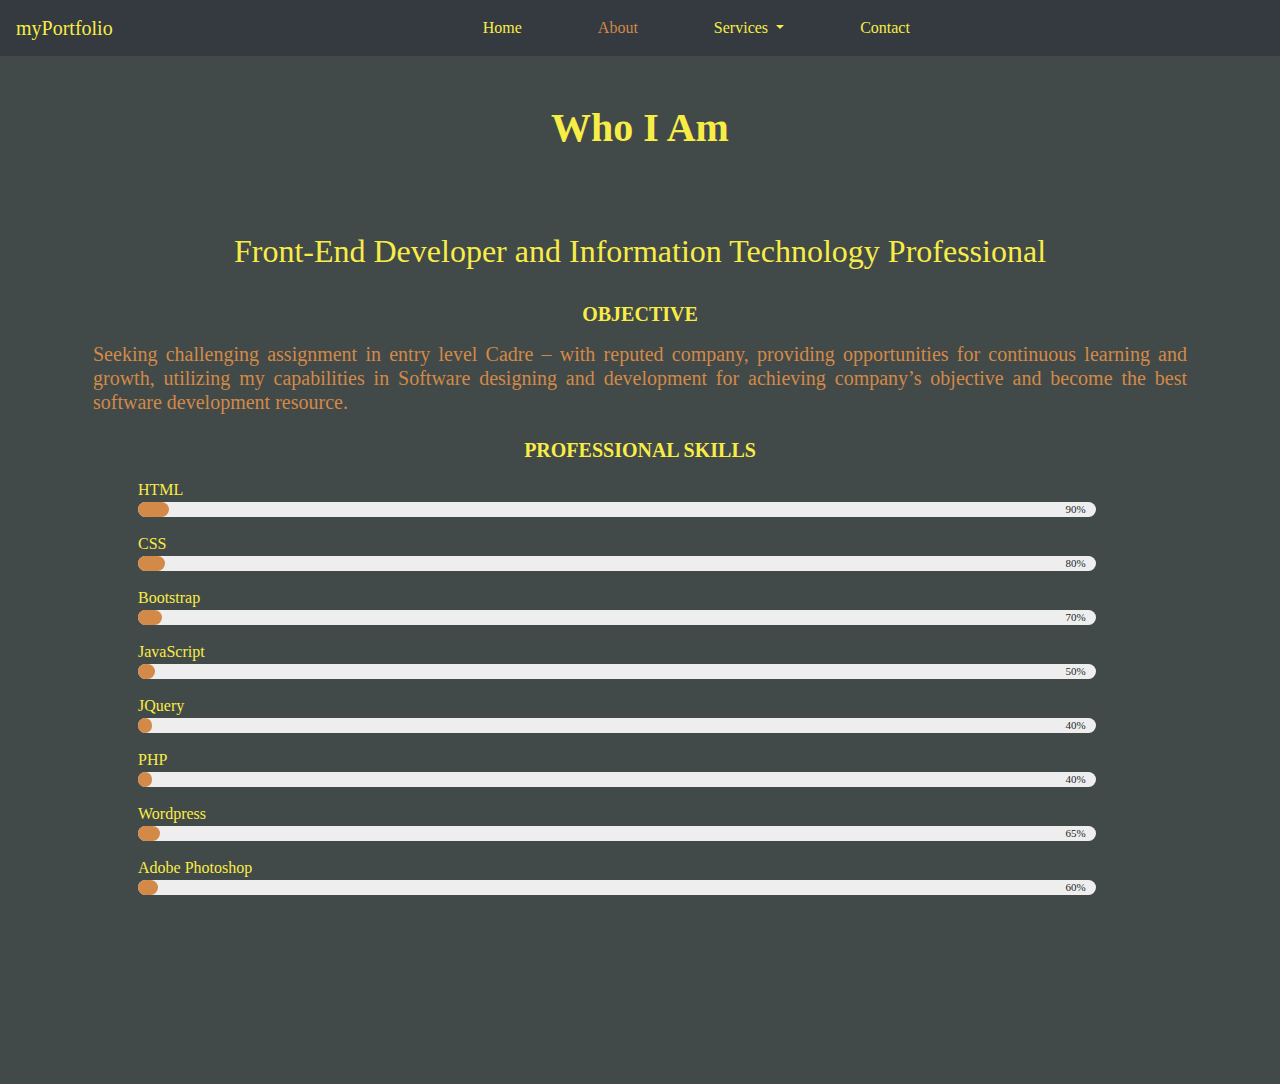
==== about.html @ 3aeacceb "Update about.html" ====
<!DOCTYPE html>
<html>


<!--HEAD SECTION-->


<head>
        <title>GitHub Portfolio</title>

        <meta charset="UTF-8">

        <script src="https://code.jquery.com/jquery-3.2.1.slim.min.js" integrity="sha384-KJ3o2DKtIkvYIK3UENzmM7KCkRr/rE9/Qpg6aAZGJwFDMVNA/GpGFF93hXpG5KkN" crossorigin="anonymous"></script>

        <script src="https://ajax.googleapis.com/ajax/libs/jquery/3.2.1/jquery.min.js"></script>

        <script src="https://cdnjs.cloudflare.com/ajax/libs/popper.js/1.12.9/umd/popper.min.js" integrity="sha384-ApNbgh9B+Y1QKtv3Rn7W3mgPxhU9K/ScQsAP7hUibX39j7fakFPskvXusvfa0b4Q" crossorigin="anonymous"></script>

        <link rel="stylesheet" href="https://maxcdn.bootstrapcdn.com/bootstrap/4.0.0/css/bootstrap.min.css" integrity="sha384-Gn5384xqQ1aoWXA+058RXPxPg6fy4IWvTNh0E263XmFcJlSAwiGgFAW/dAiS6JXm" crossorigin="anonymous">

        <script src="https://maxcdn.bootstrapcdn.com/bootstrap/4.0.0/js/bootstrap.min.js" integrity="sha384-JZR6Spejh4U02d8jOt6vLEHfe/JQGiRRSQQxSfFWpi1MquVdAyjUar5+76PVCmYl" crossorigin="anonymous"></script>

         <meta name="viewport" content="width=divice-width, initial-scale=1.0">
    <!-- Bootstrap -->
    <link href="bootstrap.css" rel="stylesheet" media="screen">

    <link rel="stylesheet" href="https://cdnjs.cloudflare.com/ajax/libs/font-awesome/4.7.0/css/font-awesome.min.css">

        <link rel="stylesheet" type="text/css" href="style.css">
        
        <script src="https://ajax.googleapis.com/ajax/libs/jquery/3.2.1/jquery.min.js"></script>
  <script src="script.js"></script>

      
</head>


<!--B0DY SECTION-->


<body>

<nav class="navbar navbar-expand-lg navbar-dark bg-dark text-center">
  <a class="navbar-brand" href="#">myPortfolio</a>
  <button class="navbar-toggler" type="button" data-toggle="collapse" data-target="#navbarSupportedContent" aria-controls="navbarSupportedContent" aria-expanded="false" aria-label="Toggle navigation">
    <span class="navbar-toggler-icon"></span>
  </button>

  <div class="collapse navbar-collapse" id="navbarSupportedContent">
    <ul class="navbar-nav mr-auto ml-auto mx-auto">
      <li class="nav-item">
        <a class="nav-link" href="index.html">Home</a>
      </li>
      <li class="nav-item active">
        <a class="nav-link" href="about.html">About<span class="sr-only">(current)</span></a>
      </li>
      <li class="nav-item dropdown">
        <a class="nav-link dropdown-toggle" href="services.html" id="navbarDropdown" role="button" data-toggle="dropdown" aria-haspopup="true" aria-expanded="false">
          Services
        </a>
        <div class="dropdown-menu" aria-labelledby="navbarDropdown">
          <a class="dropdown-item" href="#">Web Design</a>
          <a class="dropdown-item" href="#">Technical Documentation</a>
          <div class="dropdown-divider"></div>
          <a class="dropdown-item" href="#">Graphic Design</a>
        </div>
      </li>
      <li class="nav-item">
        <a class="nav-link" href="contact.html">Contact</a>
      </li>
    </ul>
    
  </div>
</nav>
<section class="about-company">
  
      

      

      <div class="col-12 text-center">
        <h1 class="section-heading p-5">Who I Am</h1>
        
      </div>

      <div class="container">
    <div class="row mx-auto">

      <div class="col-12 p-2">
        <h2 class="abt-heading text-center p-3">Front-End Developer and Information Technology Professional </h2>
        
        <h5 class="abt-heading text-center p-2"><strong>OBJECTIVE</strong><h5> <p class="para text-justify">Seeking challenging assignment in entry level Cadre – with reputed company, providing opportunities for continuous learning and growth, utilizing my capabilities in Software designing and development for achieving company’s objective and become the best software development resource.
 </p>
         
          <h5 class="abt-heading text-center p-2"><strong>PROFESSIONAL SKILLS</strong></h5>

        


<div class="container align-items-center">
<div class="skillbar-title"><span>HTML</span></div>
<div class="skillbar clearfix " data-percent="90%">
  
  <div class="skillbar-bar" style="background: #D38947;"></div>
  <div class="skill-bar-percent">90%</div>
</div> <!-- End Skill Bar -->


<div class="skillbar-title"><span>CSS</span></div>
<div class="skillbar clearfix " data-percent="80%">
  
  <div class="skillbar-bar" style="background: #D38947;"></div>
  <div class="skill-bar-percent">80%</div>
</div> <!-- End Skill Bar -->


<div class="skillbar-title"><span>Bootstrap</span></div>
<div class="skillbar clearfix " data-percent="70%">
  <div class="skillbar-bar" style="background:#D38947;"></div>
  <div class="skill-bar-percent">70%</div>
</div> <!-- End Skill Bar -->


<div class="skillbar-title"><span>JavaScript</span></div>
<div class="skillbar clearfix " data-percent="50%">
  <div class="skillbar-bar" style="background:#D38947;"></div>
  <div class="skill-bar-percent">50%</div>
</div> <!-- End Skill Bar -->


<div class="skillbar-title"><span>JQuery</span></div>
<div class="skillbar clearfix " data-percent="40%">
  <div class="skillbar-bar" style="background:#D38947;"></div>
  <div class="skill-bar-percent">40%</div>
</div> <!-- End Skill Bar -->


<div class="skillbar-title"><span>PHP</span></div>
<div class="skillbar clearfix " data-percent="40%"> 
  <div class="skillbar-bar" style="background: #D38947;"></div>
  <div class="skill-bar-percent">40%</div>
</div> <!-- End Skill Bar -->


<div class="skillbar-title"><span>Wordpress</span></div>
<div class="skillbar clearfix " data-percent="65%">
  <div class="skillbar-bar" style="background: #D38947;"></div>
  <div class="skill-bar-percent">65%</div>
</div> <!-- End Skill Bar -->





<div class="skillbar-title"><span>Adobe Photoshop</span></div>
<div class="skillbar clearfix " data-percent="60%"> 
  <div class="skillbar-bar" style="background: #D38947;"></div>
  <div class="skill-bar-percent">60%</div>
</div> <!-- End Skill Bar -->


<div class="skillbar-title"><span>Adobe Illustrator</span></div>
<div class="skillbar clearfix " data-percent="60%">
  <div class="skillbar-bar" style="background: #D38947;"></div>
  <div class="skill-bar-percent">60%</div>
</div> <!-- End Skill Bar -->
</div>
        
      </div>
      
    </div>
  </div>
</section>



<!--INCLUDE FOOTER SECTION-->
<!-- Footer -->
<footer class="page-footer text-center-2 font-small wow fadeIn">

  <!-- Footer Elements -->
  <div class="container p-3">

    <!-- Social buttons -->
    <ul class="list-unstyled list-inline text-center">
      <li class="list-inline-item">
        <a class="btn-floating btn-fb">
          <i class="fa fa-facebook-f mr-3"> </i>
        </a>
      </li>
      <li class="list-inline-item">
        <a class="btn-floating btn-tw">
          <i class="fa fa-twitter mr-3"> </i>
        </a>
      </li>
      <li class="list-inline-item">
        <a class="btn-floating btn-gplus">
          <i class="fa fa-google-plus mr-3"> </i>
        </a>
      </li>
      <li class="list-inline-item">
        <a class="btn-floating btn-li">
          <i class="fa fa-linkedin mr-3"> </i>
        </a>
      </li>
      <li class="list-inline-item">
        <a class="btn-floating btn-dribbble">
          <i class="fa fa-dribbble mr-3"> </i>
        </a>
      </li>
    </ul>
    <!-- Social buttons -->

  </div>
  <!-- Footer Elements -->

  

</footer>
<!-- Footer -->

<!-- Copyright -->
  <div class="footer-copyright text-center py-2 text-white">© 2019 Copyright:
    <a class="footer-note" href="https://mdbootstrap.com/education/bootstrap/"> myportfolio.com</a>
  </div>
  <!-- Copyright -->


</body>
</html>
---- style.css ----
html,body
{
    width: 100%;
    height: 100%;
    margin: 0px;
    padding: 0px;
    overflow-x: hidden;
    font-family: baskerville;
  	font-size: 16px; 
  	background-color: #424949;

}

.navbar-dark .navbar-brand{
	color:#F8ED46;
}

.navbar-dark .nav-item .nav-link{
	margin-left:30px;
	margin-right: 30px;
	color:#F8ED46;
}

.navbar-dark .nav-item .nav-link:hover{
	color:#D38947;
}


.navbar-dark .navbar-nav .active>.nav-link{
	color:#D38947;
}


.dropdown-item{
	color:#F8ED46;
}

.dropdown-item:hover{
	color:#D38947;
}

.sec-ser {
	
	font-size:120px;
	color:#F8ED46;
	padding-top:30px;
}

.detail{
	padding-top:20px;
	padding-bottom:30px;
}

.masthead {
 	height: 100vh;
	min-height: 500px;
 	background-image:url('https://unsplash.it/g/1200/600/?image=6');
  	background-size: cover;
  	background-position: center;
  	background-repeat: no-repeat;
}

.font {
	color:#F8ED46;
  	transition: color 0.3s linear;
   
  
}

.font:hover {
  	color: #D38947;
}

.abt-heading{
	color:#F8ED46;
}

.bullets{
	color:#D38947;
}
.para{
	color:#D38947;
}



.section-heading{
  	color: #F8ED46;
  	font-weight: bold;

}

.form-label{
	color:#F8ED46;
}

.btn-sub{
	color:#F8ED46;
	background-color: #424940;
	border-color:#fff;
	border-radius: 5px;
	padding:5px;
}

hr{
	background-color:#F8ED46;
}
.hr-quality{
	background-color: #D38947;
}
.quality{
	color:#D38947;
}

.section-detail{
  	font-size:25px;
}

.about-txt{
	color:#F8ED46;
	margin:50px;
	
}

.site-links{
	text-decoration: none;
	color:#F8ED46;
}

.site-links:hover{
	color:#D38947;
	text-decoration: none;
}

.page-footer{
	background-color: #212529;
}
.fa{
	color:#F8ED46;
}
.footer-copyright{
	background-color: #212121;
}
.footer-note{
	color:#F8ED46;
}

.skillbar {
	position:relative;
	display:block;
	margin-bottom:15px;
	margin-left:30px;
	width:90%;
	background:#eee;
	height:15px;
	border-radius:17px;
	-moz-border-radius:17px;
	-webkit-border-radius:17px;
	-webkit-transition:0.4s linear;
	-moz-transition:0.4s linear;
	-ms-transition:0.4s linear;
	-o-transition:0.4s linear;
	transition:0.4s linear;

}

.skillbar-title{
	color:#F8ED46;
	margin-left:30px;
}
.skillbar-bar {
	height:15px;
	width:0px;
	background:#6adcfa;
	border-radius:17px;
	-moz-border-radius:17px;
	-webkit-border-radius:17px;
}

.skill-bar-percent {
	position:absolute;
	right:10px;
	top:0;
	font-size:11px;
	height:15px;
	line-height:15px;
	color:#212529;
	
}


@media screen and (max-width: 768px) {

	.section-detail{
		font-size: 18px;
		text-align: justify;
		margin:5px;
	}

	.detail{
		font-size: 18px;
	}

	.skillbar {
	margin-left:15px;
	}
	.skillbar-title{
	margin-left:15px;
	}
	.footer-copyright{
	font-size: 12px;
	}

	.footer-note{
	font-size: 12px;
	}

	.abt-heading{
		text-align:center;
		padding-top:4px;
	}
	.about-txt{
	
	margin:30px;
	
	}

	.para{
		text-align: justify;
		margin:20px;
	}

	.bullets{
		text-align:justify;
		margin-right:20px;
	}
}
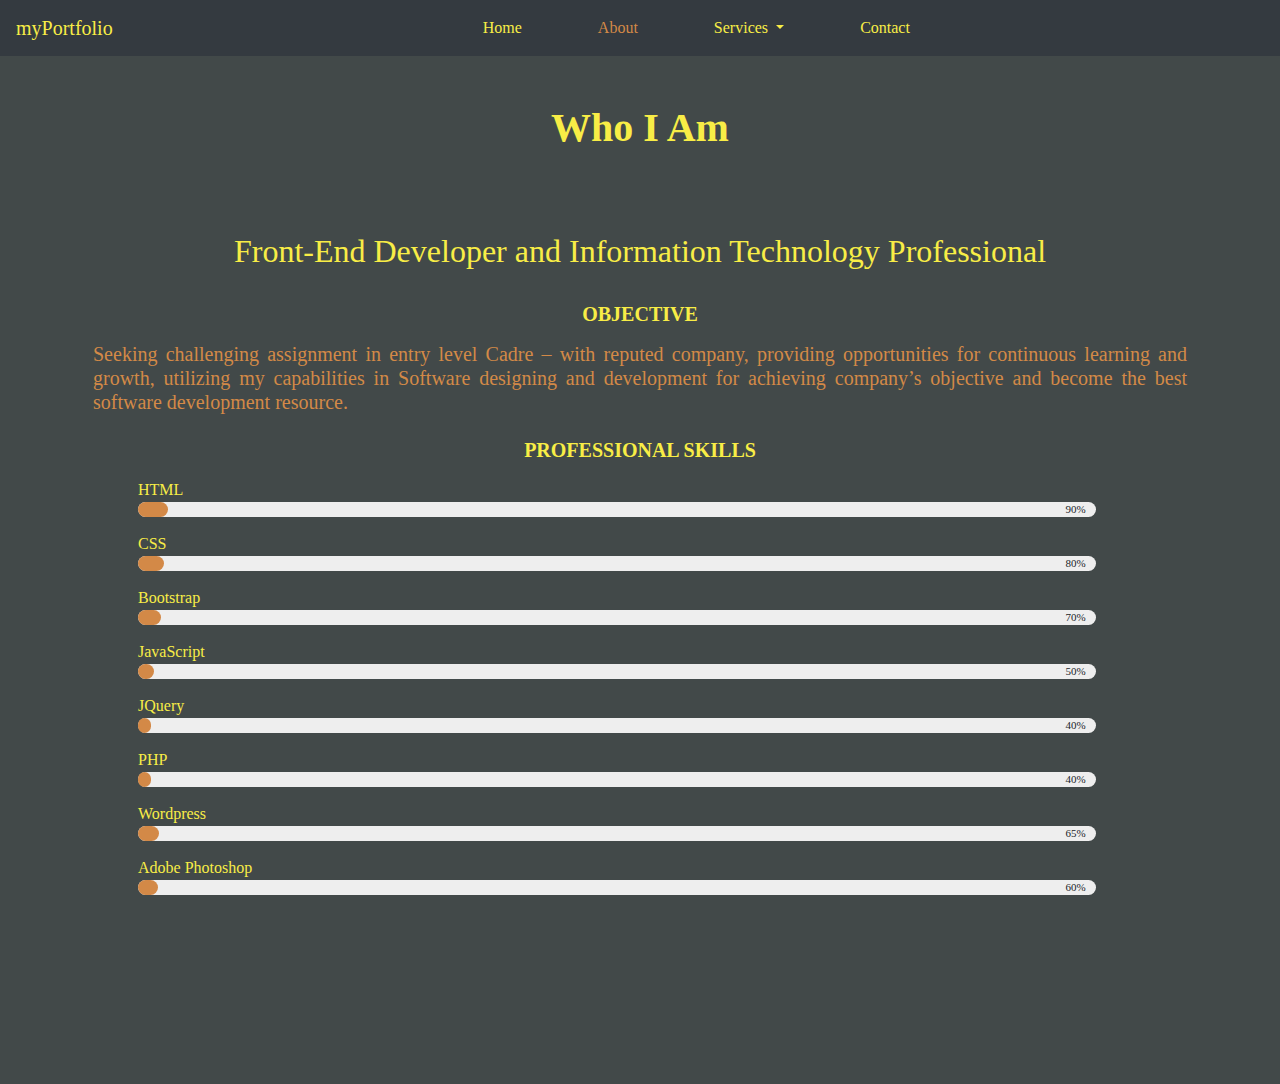
==== commit 6999515c: "Update about.html" ====
--- a/about.html
+++ b/about.html
@@ -78,7 +78,7 @@
 
       
 
-      <div class="col-12 text-center">
+      <div class="col-12 text-center head-image">
         <h1 class="section-heading p-5">Who I Am</h1>
         
       </div>
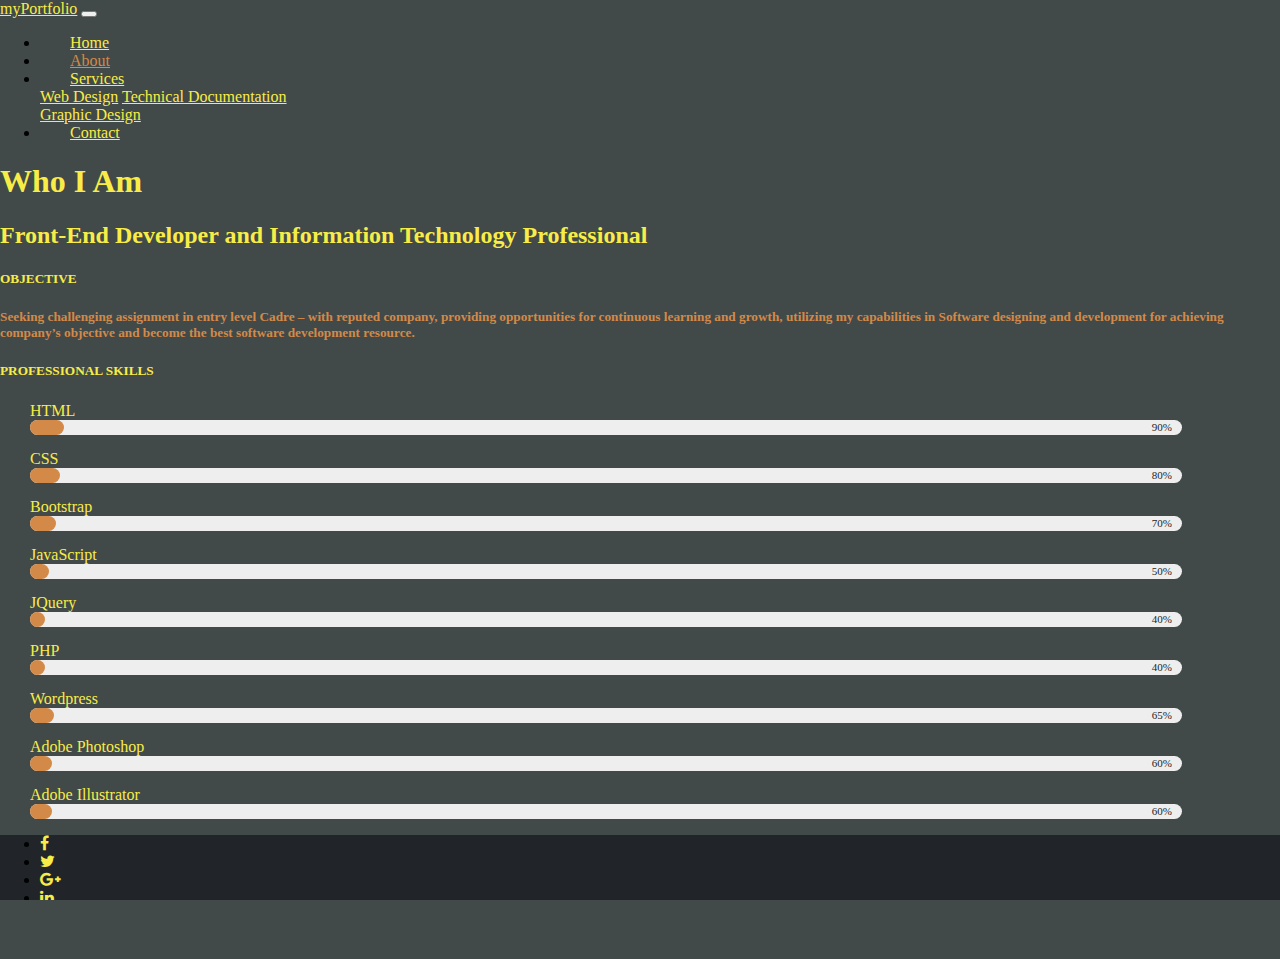
==== commit 6bb6e6af: "added preloader animation" ====
--- a/about.html
+++ b/about.html
@@ -10,26 +10,16 @@
 
         <meta charset="UTF-8">
 
-        <script src="https://code.jquery.com/jquery-3.2.1.slim.min.js" integrity="sha384-KJ3o2DKtIkvYIK3UENzmM7KCkRr/rE9/Qpg6aAZGJwFDMVNA/GpGFF93hXpG5KkN" crossorigin="anonymous"></script>
-
-        <script src="https://ajax.googleapis.com/ajax/libs/jquery/3.2.1/jquery.min.js"></script>
-
-        <script src="https://cdnjs.cloudflare.com/ajax/libs/popper.js/1.12.9/umd/popper.min.js" integrity="sha384-ApNbgh9B+Y1QKtv3Rn7W3mgPxhU9K/ScQsAP7hUibX39j7fakFPskvXusvfa0b4Q" crossorigin="anonymous"></script>
-
-        <link rel="stylesheet" href="https://maxcdn.bootstrapcdn.com/bootstrap/4.0.0/css/bootstrap.min.css" integrity="sha384-Gn5384xqQ1aoWXA+058RXPxPg6fy4IWvTNh0E263XmFcJlSAwiGgFAW/dAiS6JXm" crossorigin="anonymous">
-
-        <script src="https://maxcdn.bootstrapcdn.com/bootstrap/4.0.0/js/bootstrap.min.js" integrity="sha384-JZR6Spejh4U02d8jOt6vLEHfe/JQGiRRSQQxSfFWpi1MquVdAyjUar5+76PVCmYl" crossorigin="anonymous"></script>
-
-         <meta name="viewport" content="width=divice-width, initial-scale=1.0">
-    <!-- Bootstrap -->
-    <link href="bootstrap.css" rel="stylesheet" media="screen">
-
-    <link rel="stylesheet" href="https://cdnjs.cloudflare.com/ajax/libs/font-awesome/4.7.0/css/font-awesome.min.css">
+       <meta charset="utf-8">
+
+        <meta name="viewport" content="width=device-width, initial-scale=1">
+
+        <link rel="stylesheet" href="https://stackpath.bootstrapcdn.com/bootstrap/4.1.3/css/bootstrap.min.css" integrity="sha384-MCw98/SFnGE8fJT3GXwEOngsV7Zt27NXFoaoApmYm81iuXoPkFOJwJ8ERdknLPMO" crossorigin="anonymous">
+
+   
+        <link rel="stylesheet" href="https://cdnjs.cloudflare.com/ajax/libs/font-awesome/4.7.0/css/font-awesome.min.css">
 
         <link rel="stylesheet" type="text/css" href="style.css">
-        
-        <script src="https://ajax.googleapis.com/ajax/libs/jquery/3.2.1/jquery.min.js"></script>
-  <script src="script.js"></script>
 
       
 </head>
@@ -39,6 +29,10 @@
 
 
 <body>
+        
+  <div id="preloader">
+    <div id="loader"></div>
+  </div>
 
 <nav class="navbar navbar-expand-lg navbar-dark bg-dark text-center">
   <a class="navbar-brand" href="#">myPortfolio</a>
@@ -224,6 +218,30 @@
     <a class="footer-note" href="https://mdbootstrap.com/education/bootstrap/"> myportfolio.com</a>
   </div>
   <!-- Copyright -->
+              
+ <!--JQUERY-->
+
+<script src="https://code.jquery.com/jquery-3.3.1.slim.min.js" integrity="sha384-q8i/X+965DzO0rT7abK41JStQIAqVgRVzpbzo5smXKp4YfRvH+8abtTE1Pi6jizo" crossorigin="anonymous"></script>
+
+
+<!--BOOTSTRAP JAVASCRIPT-->
+<script src="https://stackpath.bootstrapcdn.com/bootstrap/4.1.3/js/bootstrap.min.js" integrity="sha384-ChfqqxuZUCnJSK3+MXmPNIyE6ZbWh2IMqE241rYiqJxyMiZ6OW/JmZQ5stwEULTy" crossorigin="anonymous"></script>
+
+
+
+<!--<script src="https://code.jquery.com/jquery-3.2.1.slim.min.js" integrity="sha384-KJ3o2DKtIkvYIK3UENzmM7KCkRr/rE9/Qpg6aAZGJwFDMVNA/GpGFF93hXpG5KkN" crossorigin="anonymous"></script>-->
+
+<!--<script src="https://ajax.googleapis.com/ajax/libs/jquery/3.2.1/jquery.min.js"></script>-->
+
+<!--<script src="https://cdnjs.cloudflare.com/ajax/libs/popper.js/1.12.9/umd/popper.min.js" integrity="sha384-ApNbgh9B+Y1QKtv3Rn7W3mgPxhU9K/ScQsAP7hUibX39j7fakFPskvXusvfa0b4Q" crossorigin="anonymous"></script>-->
+
+<!--<script src="https://maxcdn.bootstrapcdn.com/bootstrap/4.0.0/js/bootstrap.min.js" integrity="sha384-JZR6Spejh4U02d8jOt6vLEHfe/JQGiRRSQQxSfFWpi1MquVdAyjUar5+76PVCmYl" crossorigin="anonymous"></script>-->
+
+<script src="http://code.jquery.com/jquery-1.11.2.min.js" type="text/javascript"></script>
+
+<script src="script.js"></script>
+
+
 
 
 </body>
--- a/style.css
+++ b/style.css
@@ -9,6 +9,80 @@
   	font-size: 16px; 
   	background-color: #424949;
 
+}
+
+#preloader {
+    position: fixed;
+    top: 0;
+    left: 0;
+    width: 100%;
+    height: 100%;
+    background: #212121;
+    z-index: 9999;
+}
+#loader {
+    display: block;
+    position: relative;
+    left: 50%;
+    top: 50%;
+    width: 150px;
+    height: 150px;
+    margin: -75px 0 0 -75px;
+    border-radius: 50%;
+    border: 3px solid transparent;
+    border-top-color: #424949;
+    -webkit-animation: spin 2s linear infinite;
+    animation: spin 2s linear infinite;
+}
+#loader:before {
+    content: "";
+    position: absolute;
+    top: 5px;
+    left: 5px;
+    right: 5px;
+    bottom: 5px;
+    border-radius: 50%;
+    border: 3px solid transparent;
+    border-top-color: #F8ED46;
+    -webkit-animation: spin 3s linear infinite;
+    animation: spin 3s linear infinite;
+}
+#loader:after {
+    content: "";
+    position: absolute;
+    top: 15px;
+    left: 15px;
+    right: 15px;
+    bottom: 15px;
+    border-radius: 50%;
+    border: 3px solid transparent;
+    border-top-color: #D38947;
+    -webkit-animation: spin 1.5s linear infinite;
+    animation: spin 1.5s linear infinite;
+}
+@-webkit-keyframes spin {
+    0%   {
+        -webkit-transform: rotate(0deg);
+        -ms-transform: rotate(0deg);
+        transform: rotate(0deg);
+    }
+    100% {
+        -webkit-transform: rotate(360deg);
+        -ms-transform: rotate(360deg);
+        transform: rotate(360deg);
+    }
+}
+@keyframes spin {
+    0%   {
+        -webkit-transform: rotate(0deg);
+        -ms-transform: rotate(0deg);
+        transform: rotate(0deg);
+    }
+    100% {
+        -webkit-transform: rotate(360deg);
+        -ms-transform: rotate(360deg);
+        transform: rotate(360deg);
+    }
 }
 
 .navbar-dark .navbar-brand{
@@ -188,6 +262,10 @@
 	
 }
 
+.side{
+	background:#212121;
+}
+
 
 @media screen and (max-width: 768px) {
 
@@ -207,6 +285,10 @@
 	.skillbar-title{
 	margin-left:15px;
 	}
+	
+	.side{
+	background:none;
+	}
 	.footer-copyright{
 	font-size: 12px;
 	}
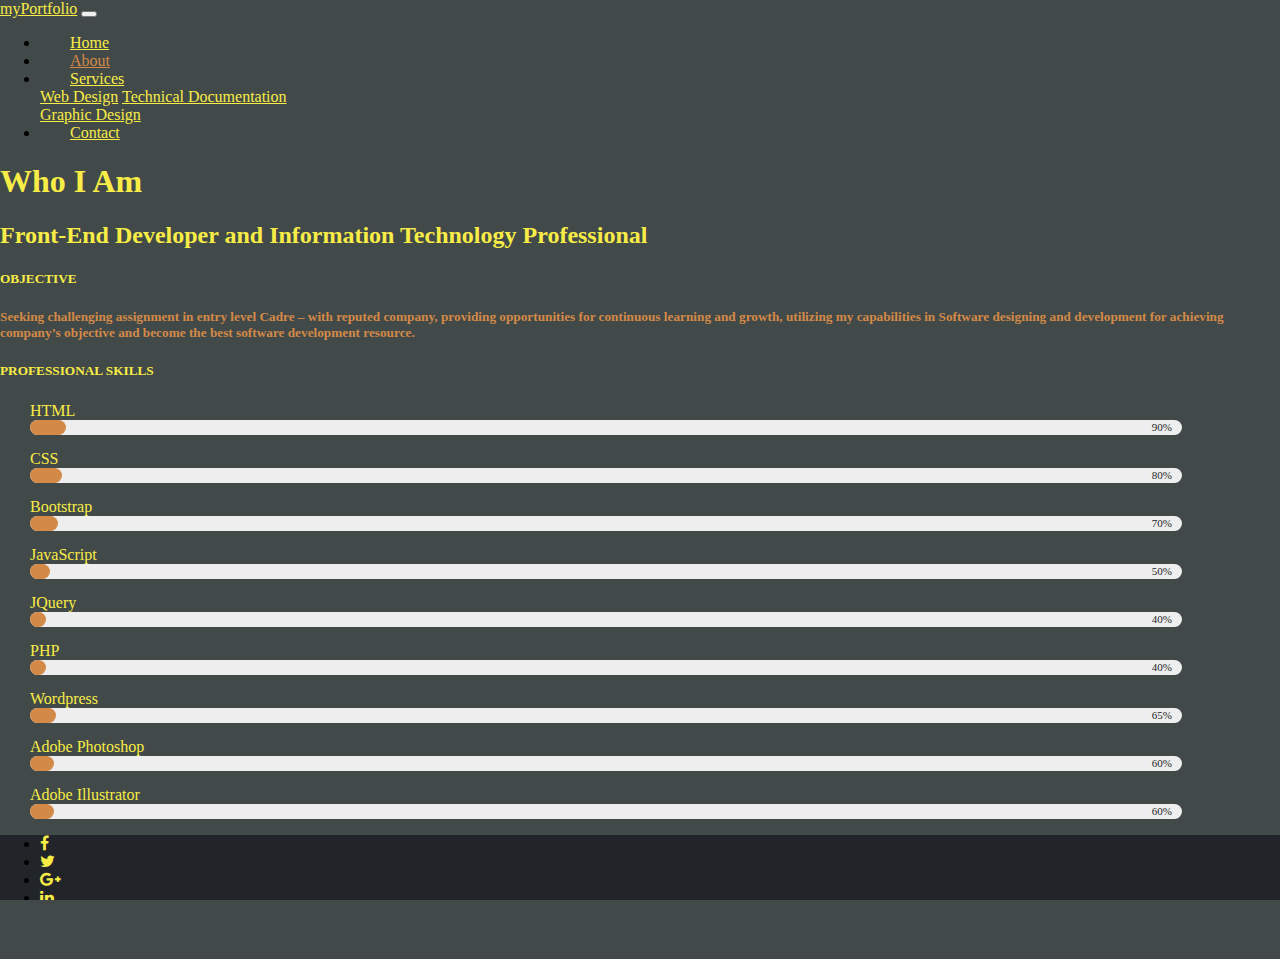
==== commit 4b27be84: "Update about.html" ====
--- a/about.html
+++ b/about.html
@@ -237,7 +237,7 @@
 
 <!--<script src="https://maxcdn.bootstrapcdn.com/bootstrap/4.0.0/js/bootstrap.min.js" integrity="sha384-JZR6Spejh4U02d8jOt6vLEHfe/JQGiRRSQQxSfFWpi1MquVdAyjUar5+76PVCmYl" crossorigin="anonymous"></script>-->
 
-<script src="http://code.jquery.com/jquery-1.11.2.min.js" type="text/javascript"></script>
+<script src="https://code.jquery.com/jquery-1.11.2.min.js" type="text/javascript"></script>
 
 <script src="script.js"></script>
 
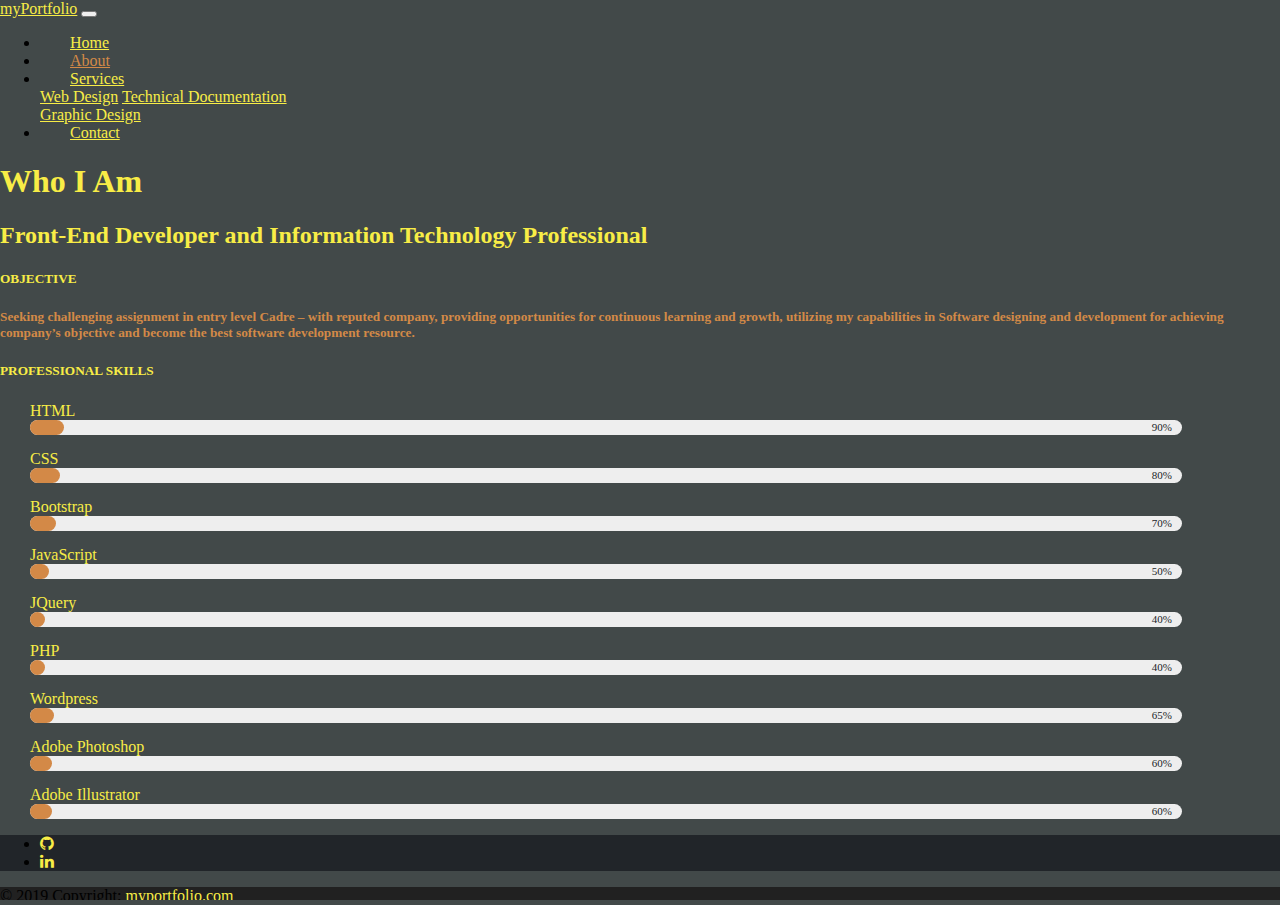
==== commit e7b5174e: "changed footer" ====
--- a/about.html
+++ b/about.html
@@ -178,30 +178,30 @@
     <!-- Social buttons -->
     <ul class="list-unstyled list-inline text-center">
       <li class="list-inline-item">
-        <a class="btn-floating btn-fb">
-          <i class="fa fa-facebook-f mr-3"> </i>
-        </a>
-      </li>
-      <li class="list-inline-item">
+        <a class="btn-floating btn-fb" href="https://github.com/itlancer999">
+          <i class="fa fa-github mr-3"> </i>
+        </a>
+      </li>
+      <!--<li class="list-inline-item">
         <a class="btn-floating btn-tw">
           <i class="fa fa-twitter mr-3"> </i>
         </a>
-      </li>
-      <li class="list-inline-item">
+      </li>-->
+      <!--<li class="list-inline-item">
         <a class="btn-floating btn-gplus">
           <i class="fa fa-google-plus mr-3"> </i>
         </a>
-      </li>
+      </li>-->
       <li class="list-inline-item">
-        <a class="btn-floating btn-li">
+        <a class="btn-floating btn-li" href="www.linkedin.com/in/maryam-munir-6a3b51a2">
           <i class="fa fa-linkedin mr-3"> </i>
         </a>
       </li>
-      <li class="list-inline-item">
+      <!--<li class="list-inline-item">
         <a class="btn-floating btn-dribbble">
-          <i class="fa fa-dribbble mr-3"> </i>
-        </a>
-      </li>
+          <i class="fa fa-dribbble"> </i>
+        </a>
+      </li>-->
     </ul>
     <!-- Social buttons -->
 
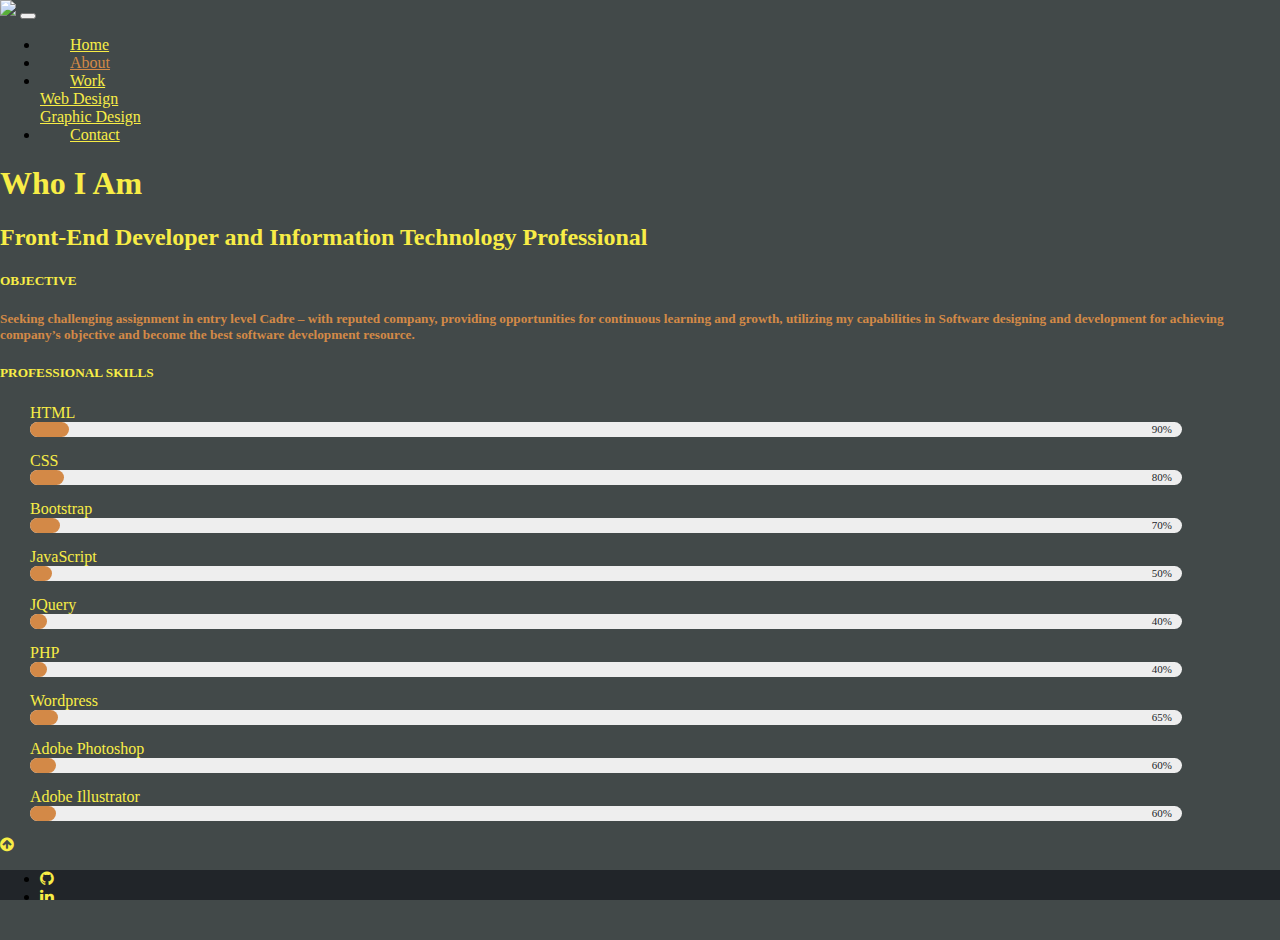
==== commit b1b41131: "changed navbar and added scoll up" ====
--- a/about.html
+++ b/about.html
@@ -35,7 +35,7 @@
   </div>
 
 <nav class="navbar navbar-expand-lg navbar-dark bg-dark text-center">
-  <a class="navbar-brand" href="#">myPortfolio</a>
+  <a class="navbar-brand" href="index.html"><img height="35" src="portfolio-logo.png"></a>
   <button class="navbar-toggler" type="button" data-toggle="collapse" data-target="#navbarSupportedContent" aria-controls="navbarSupportedContent" aria-expanded="false" aria-label="Toggle navigation">
     <span class="navbar-toggler-icon"></span>
   </button>
@@ -49,14 +49,14 @@
         <a class="nav-link" href="about.html">About<span class="sr-only">(current)</span></a>
       </li>
       <li class="nav-item dropdown">
-        <a class="nav-link dropdown-toggle" href="services.html" id="navbarDropdown" role="button" data-toggle="dropdown" aria-haspopup="true" aria-expanded="false">
-          Services
-        </a>
-        <div class="dropdown-menu" aria-labelledby="navbarDropdown">
-          <a class="dropdown-item" href="#">Web Design</a>
-          <a class="dropdown-item" href="#">Technical Documentation</a>
+        <a class="nav-link dropdown-toggle" href="work.html" id="navbarDropdown" role="button" data-toggle="dropdown" aria-haspopup="true" aria-expanded="false">
+          Work
+        </a>
+          <div class="dropdown-menu" aria-labelledby="navbarDropdown">
+          <a class="dropdown-item" href="work.html#web">Web Design</a>
+         
           <div class="dropdown-divider"></div>
-          <a class="dropdown-item" href="#">Graphic Design</a>
+          <a class="dropdown-item" href=work.html#graphics">Graphic Design</a>
         </div>
       </li>
       <li class="nav-item">
@@ -166,7 +166,11 @@
   </div>
 </section>
 
-
+ <div class="scrollup">
+  <div id="scrollup-load" class="align-items-center text-right">
+    <a href="#" id="return-to-top" class="up"><i class="fa fa-arrow-circle-up fa-6x"></i></a>
+  </div>
+</div>
 
 <!--INCLUDE FOOTER SECTION-->
 <!-- Footer -->
--- a/style.css
+++ b/style.css
@@ -5,8 +5,8 @@
     margin: 0px;
     padding: 0px;
     overflow-x: hidden;
-    font-family: baskerville;
-  	font-size: 16px; 
+    font-family: Roboto;
+  	
   	background-color: #424949;
 
 }
@@ -199,6 +199,13 @@
 .site-links{
 	text-decoration: none;
 	color:#F8ED46;
+}
+
+.thumbs{
+	 
+
+	border:1px solid #212529;
+	box-shadow: 0 3px 2px #212529;
 }
 
 .site-links:hover{
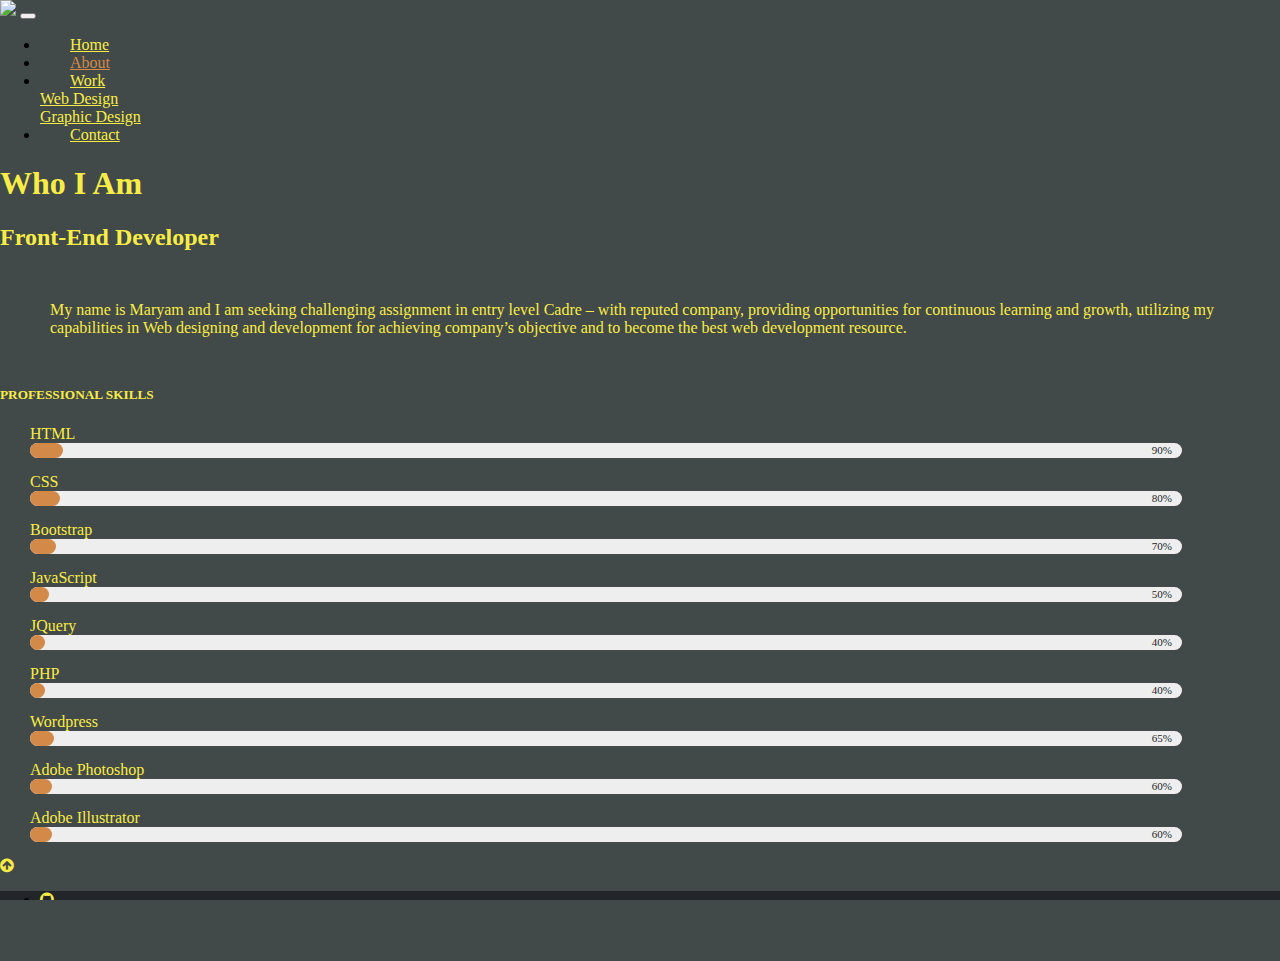
==== commit 1d6d05c0: "changed heading" ====
--- a/about.html
+++ b/about.html
@@ -80,12 +80,11 @@
       <div class="container">
     <div class="row mx-auto">
 
-      <div class="col-12 p-2">
-        <h2 class="abt-heading text-center p-3">Front-End Developer and Information Technology Professional </h2>
-        
-        <h5 class="abt-heading text-center p-2"><strong>OBJECTIVE</strong><h5> <p class="para text-justify">Seeking challenging assignment in entry level Cadre – with reputed company, providing opportunities for continuous learning and growth, utilizing my capabilities in Software designing and development for achieving company’s objective and become the best software development resource.
- </p>
-         
+     <div class="col-12 p-2">
+        <h2 class="abt-heading text-center p-3">Front-End Developer</h2>
+        
+        <p class="about-txt">My name is Maryam and I am seeking challenging assignment in entry level Cadre – with reputed company, providing opportunities for continuous learning and growth, utilizing my capabilities in Web designing and development for achieving company’s objective and to become the best web development resource.
+ </p>  
           <h5 class="abt-heading text-center p-2"><strong>PROFESSIONAL SKILLS</strong></h5>
 
         
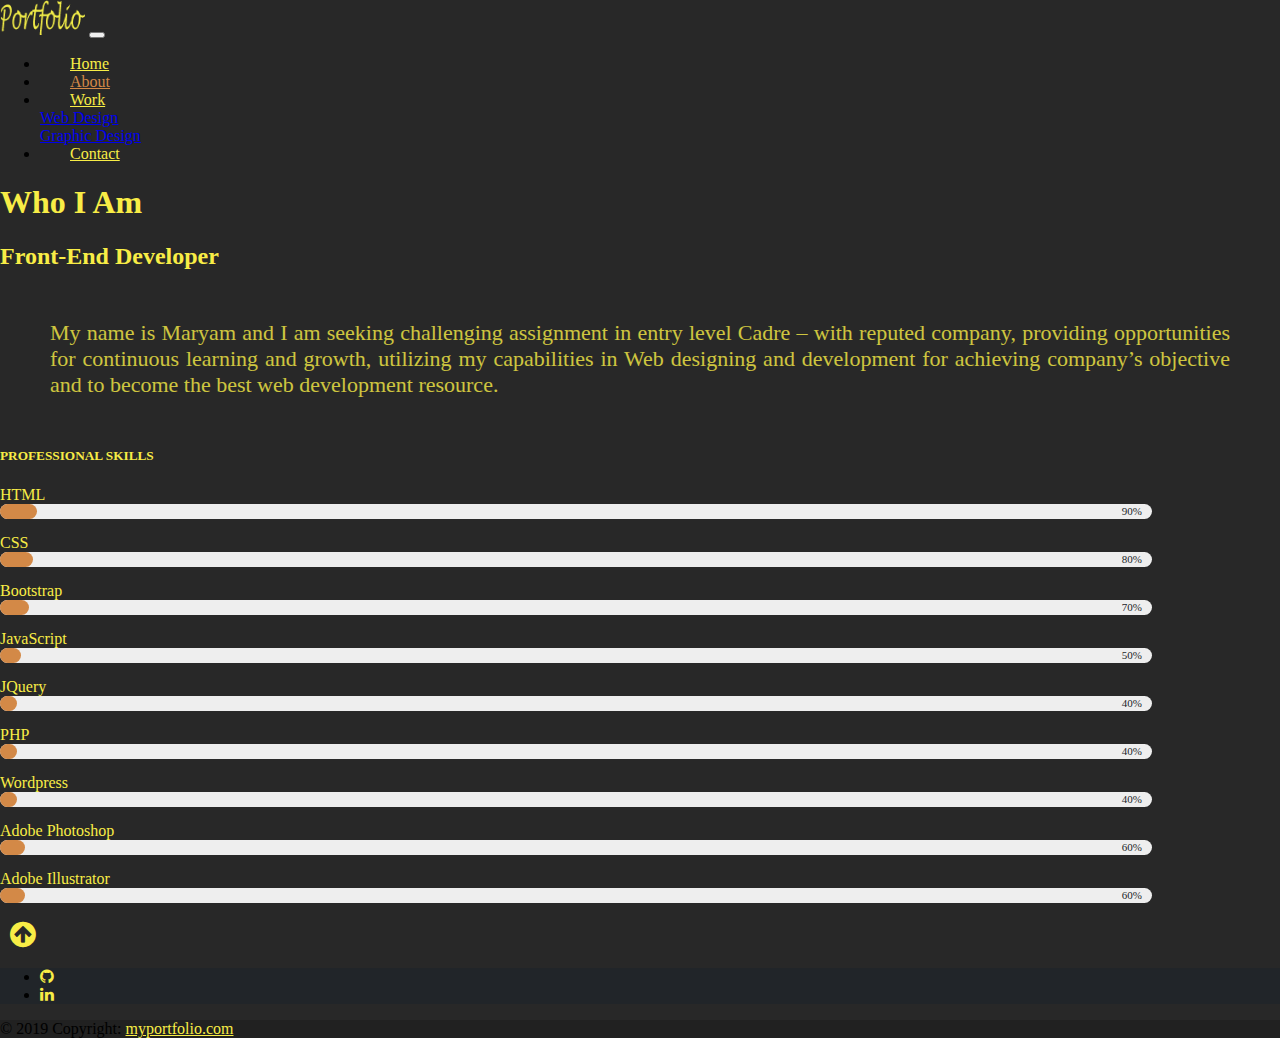
==== commit 5c8f9d95: "Update about.html" ====
--- a/about.html
+++ b/about.html
@@ -84,13 +84,17 @@
         <h2 class="abt-heading text-center p-3">Front-End Developer</h2>
         
         <p class="about-txt">My name is Maryam and I am seeking challenging assignment in entry level Cadre – with reputed company, providing opportunities for continuous learning and growth, utilizing my capabilities in Web designing and development for achieving company’s objective and to become the best web development resource.
- </p>  
+</p>
+     </div>
+   </div>
+
+
+<div class="container align-items-center">
+
           <h5 class="abt-heading text-center p-2"><strong>PROFESSIONAL SKILLS</strong></h5>
 
         
-
-
-<div class="container align-items-center">
+<div class="container skill-control">
 <div class="skillbar-title"><span>HTML</span></div>
 <div class="skillbar clearfix " data-percent="90%">
   
@@ -136,9 +140,9 @@
 
 
 <div class="skillbar-title"><span>Wordpress</span></div>
-<div class="skillbar clearfix " data-percent="65%">
-  <div class="skillbar-bar" style="background: #D38947;"></div>
-  <div class="skill-bar-percent">65%</div>
+<div class="skillbar clearfix " data-percent="40%">
+  <div class="skillbar-bar" style="background: #D38947;"></div>
+  <div class="skill-bar-percent">40%</div>
 </div> <!-- End Skill Bar -->
 
 
@@ -158,13 +162,13 @@
   <div class="skill-bar-percent">60%</div>
 </div> <!-- End Skill Bar -->
 </div>
-        
+      </div>  
       </div>
       
-    </div>
-  </div>
+    
+
 </section>
-
+                                
  <div class="scrollup">
   <div id="scrollup-load" class="align-items-center text-right">
     <a href="#" id="return-to-top" class="up"><i class="fa fa-arrow-circle-up fa-6x"></i></a>
@@ -196,7 +200,7 @@
         </a>
       </li>-->
       <li class="list-inline-item">
-        <a class="btn-floating btn-li" href="www.linkedin.com/in/maryam-munir-6a3b51a2">
+        <a class="btn-floating btn-li" href="https://www.linkedin.com/in/maryam-munir-6a3b51a2/">
           <i class="fa fa-linkedin mr-3"> </i>
         </a>
       </li>
--- a/style.css
+++ b/style.css
@@ -1,16 +1,16 @@
+/* HTML BODY */
 html,body
 {
     width: 100%;
     height: 100%;
     margin: 0px;
     padding: 0px;
-    overflow-x: hidden;
     font-family: Roboto;
-  	
-  	background-color: #424949;
-
-}
-
+  	background-color: #282828;
+
+}
+
+/* PRE-LOADER */
 #preloader {
     position: fixed;
     top: 0;
@@ -85,6 +85,8 @@
     }
 }
 
+
+/* NAVBAR */
 .navbar-dark .navbar-brand{
 	color:#F8ED46;
 }
@@ -105,26 +107,35 @@
 }
 
 
-.dropdown-item{
-	color:#F8ED46;
+.dropdown-item .dropdown-divider{
+	color:#F8ED46;
+	background:#212529; 
 }
 
 .dropdown-item:hover{
 	color:#D38947;
 }
 
+.dropdown-item .sub-menu{
+	text-decoration: none;
+}
+
+
+/*
 .sec-ser {
-	
 	font-size:120px;
 	color:#F8ED46;
 	padding-top:30px;
 }
+
 
 .detail{
 	padding-top:20px;
-	padding-bottom:30px;
-}
-
+	padding-bottom:50px;
+}
+*/
+
+/*MAIN*/
 .masthead {
  	height: 100vh;
 	min-height: 500px;
@@ -133,30 +144,76 @@
   	background-position: center;
   	background-repeat: no-repeat;
 }
-
+/*MAIN*/
 .font {
 	color:#F8ED46;
-  	transition: color 0.3s linear;
-   
-  
+  	transition: color 0.3s linear;  
 }
 
 .font:hover {
   	color: #D38947;
 }
 
-.abt-heading{
-	color:#F8ED46;
-}
-
-.bullets{
-	color:#D38947;
-}
-.para{
-	color:#D38947;
-}
-
-
+/*SCROLLDOWN ANIMATION*/
+#scrolldown{
+	position: relative;
+	bottom:15%;
+	left:50%;
+	width:30px;
+	height:30px;
+	transform:translateY(-80px) translateX(-50%) rotate(45deg);
+
+}
+
+#scrolldown span{
+	position: absolute;
+	top: 0;
+	left: 0;
+	display: block;
+	width: 100%;
+	height:100%;
+	border-bottom:2px solid #fff;
+	border-right:2px solid #fff;
+	animation: animate 1.5s linear infinite;
+	opacity: 0;
+
+}
+
+
+#scrolldown span:nth-child(1){
+	transform: translate(-15px,-15px);
+	animation-delay:-0.4s;
+}
+
+#scrolldown span:nth-child(2){
+	transform: translate(0,0);
+	animation-delay:-0.2s;
+}
+
+#scrolldown span:nth-child(3){
+	transform: translate(15px,15px);
+	animation-delay:0s;
+}
+
+@keyframes animate{
+	0%{
+		top:-5px;
+		left:-5px;
+		opacity:0;
+	}
+
+	25%{
+		top:0;
+		left:0;
+		opacity:1;
+	}
+
+	50%,100%{
+		top:5px;
+		left:5px;
+		opacity:0;
+	}
+}
 
 .section-heading{
   	color: #F8ED46;
@@ -164,6 +221,102 @@
 
 }
 
+hr{
+	background-color:#F8ED46;
+}
+.hr-quality{
+	background-color: #D38947;
+}
+.quality{
+	color:#D38947;
+}
+
+.about-txt{
+	font-size:22px;
+  	text-align: justify;
+ 
+	color:#F8ED46;
+	margin:50px;
+	opacity: 80%;
+}
+
+.abt-heading{
+	color:#F8ED46;
+}
+
+.site-links{
+	text-decoration: none;
+	color: #F8ED46;
+}
+
+.thumbs{
+	border:.5px solid #000000;
+	box-shadow: 0 3px 2px #000000;
+	width: 300px;
+	height: auto;
+	-webkit-transition: .3s ease-in-out;
+	transition: .3s ease-in-out;	
+}
+
+.thumbs:hover {
+	width: 350px;
+}
+
+.site-links:hover{
+	color:#D38947;
+	text-decoration: none;
+}
+
+.view{
+	color:#F8ED46;
+
+}
+.view:hover{
+	color:#D38947;
+	text-decoration: none;
+
+}
+
+.view-logo{
+	background-color:#3f3f3f;
+	border:.5px solid #000000;
+	border-radius: 50%;
+	box-shadow: 0 3px 2px #000000; 
+}
+
+#scrollup-load{
+	margin:10px;
+}
+
+#scrollup-load .up{
+font-size: 30px;
+padding-right:20px;
+}
+#scrollup-load .up:hover {
+			animation: animate 1s infinite;
+		
+		}
+
+.page-footer{
+	background-color: #212529;
+}
+.fa{
+	color:#F8ED46;
+}
+.footer-copyright{
+	background-color: #212121;
+}
+.footer-note{
+	color:#F8ED46;
+}
+
+.side{
+	background:#212121;
+}
+
+
+/*CONTACT PAGE*/
+
 .form-label{
 	color:#F8ED46;
 }
@@ -171,66 +324,44 @@
 .btn-sub{
 	color:#F8ED46;
 	background-color: #424940;
-	border-color:#fff;
+	border:1px solid #000000;
 	border-radius: 5px;
 	padding:5px;
 }
 
-hr{
-	background-color:#F8ED46;
-}
-.hr-quality{
-	background-color: #D38947;
-}
-.quality{
-	color:#D38947;
-}
-
-.section-detail{
-  	font-size:25px;
-}
-
-.about-txt{
-	color:#F8ED46;
-	margin:50px;
-	
-}
-
-.site-links{
-	text-decoration: none;
-	color:#F8ED46;
-}
-
-.thumbs{
-	 
-
-	border:1px solid #212529;
-	box-shadow: 0 3px 2px #212529;
-}
-
-.site-links:hover{
-	color:#D38947;
-	text-decoration: none;
-}
-
-.page-footer{
-	background-color: #212529;
-}
-.fa{
-	color:#F8ED46;
-}
-.footer-copyright{
-	background-color: #212121;
-}
-.footer-note{
-	color:#F8ED46;
-}
-
+.btn-sub:hover{
+	color:#D38947;
+}
+
+.para{
+	color:#D38947;
+}
+
+/*SERVICES*/
+
+#fixed {
+	background:url('img/sun-burst.png') no-repeat center center fixed;
+	display:table;
+	height:20%;
+	background-position:relative;
+	width:100%;
+	background-size:cover;
+
+}
+
+.thumbs-psd{
+	border:.5px solid #000000;
+	box-shadow: 0 3px 2px #000000;
+}
+
+
+
+/*ABOUT*/
 .skillbar {
 	position:relative;
 	display:block;
 	margin-bottom:15px;
-	margin-left:30px;
+	/*margin-left:30px;*/
 	width:90%;
 	background:#eee;
 	height:15px;
@@ -247,8 +378,9 @@
 
 .skillbar-title{
 	color:#F8ED46;
-	margin-left:30px;
-}
+	/*margin-left:30px;*/
+}
+
 .skillbar-bar {
 	height:15px;
 	width:0px;
@@ -269,14 +401,10 @@
 	
 }
 
-.side{
-	background:#212121;
-}
-
 
 @media screen and (max-width: 768px) {
 
-	.section-detail{
+	/*.section-detail{
 		font-size: 18px;
 		text-align: justify;
 		margin:5px;
@@ -284,24 +412,30 @@
 
 	.detail{
 		font-size: 18px;
-	}
-
-	.skillbar {
+	}*/
+	
+	/*.skillbar {
 	margin-left:15px;
 	}
+
 	.skillbar-title{
 	margin-left:15px;
-	}
-	
+	}*/
+
 	.side{
-	background:none;
-	}
+		background:none;
+	}
+
 	.footer-copyright{
 	font-size: 12px;
 	}
 
 	.footer-note{
 	font-size: 12px;
+	}
+	
+	skill-control{
+		padding-left:35px;
 	}
 
 	.abt-heading{
@@ -309,18 +443,17 @@
 		padding-top:4px;
 	}
 	.about-txt{
-	
+	font-size:20px;
 	margin:30px;
 	
 	}
-
 	.para{
 		text-align: justify;
 		margin:20px;
 	}
 
-	.bullets{
-		text-align:justify;
-		margin-right:20px;
-	}
-}
+	#tech{
+		font-size: 30px;
+	}
+
+}
